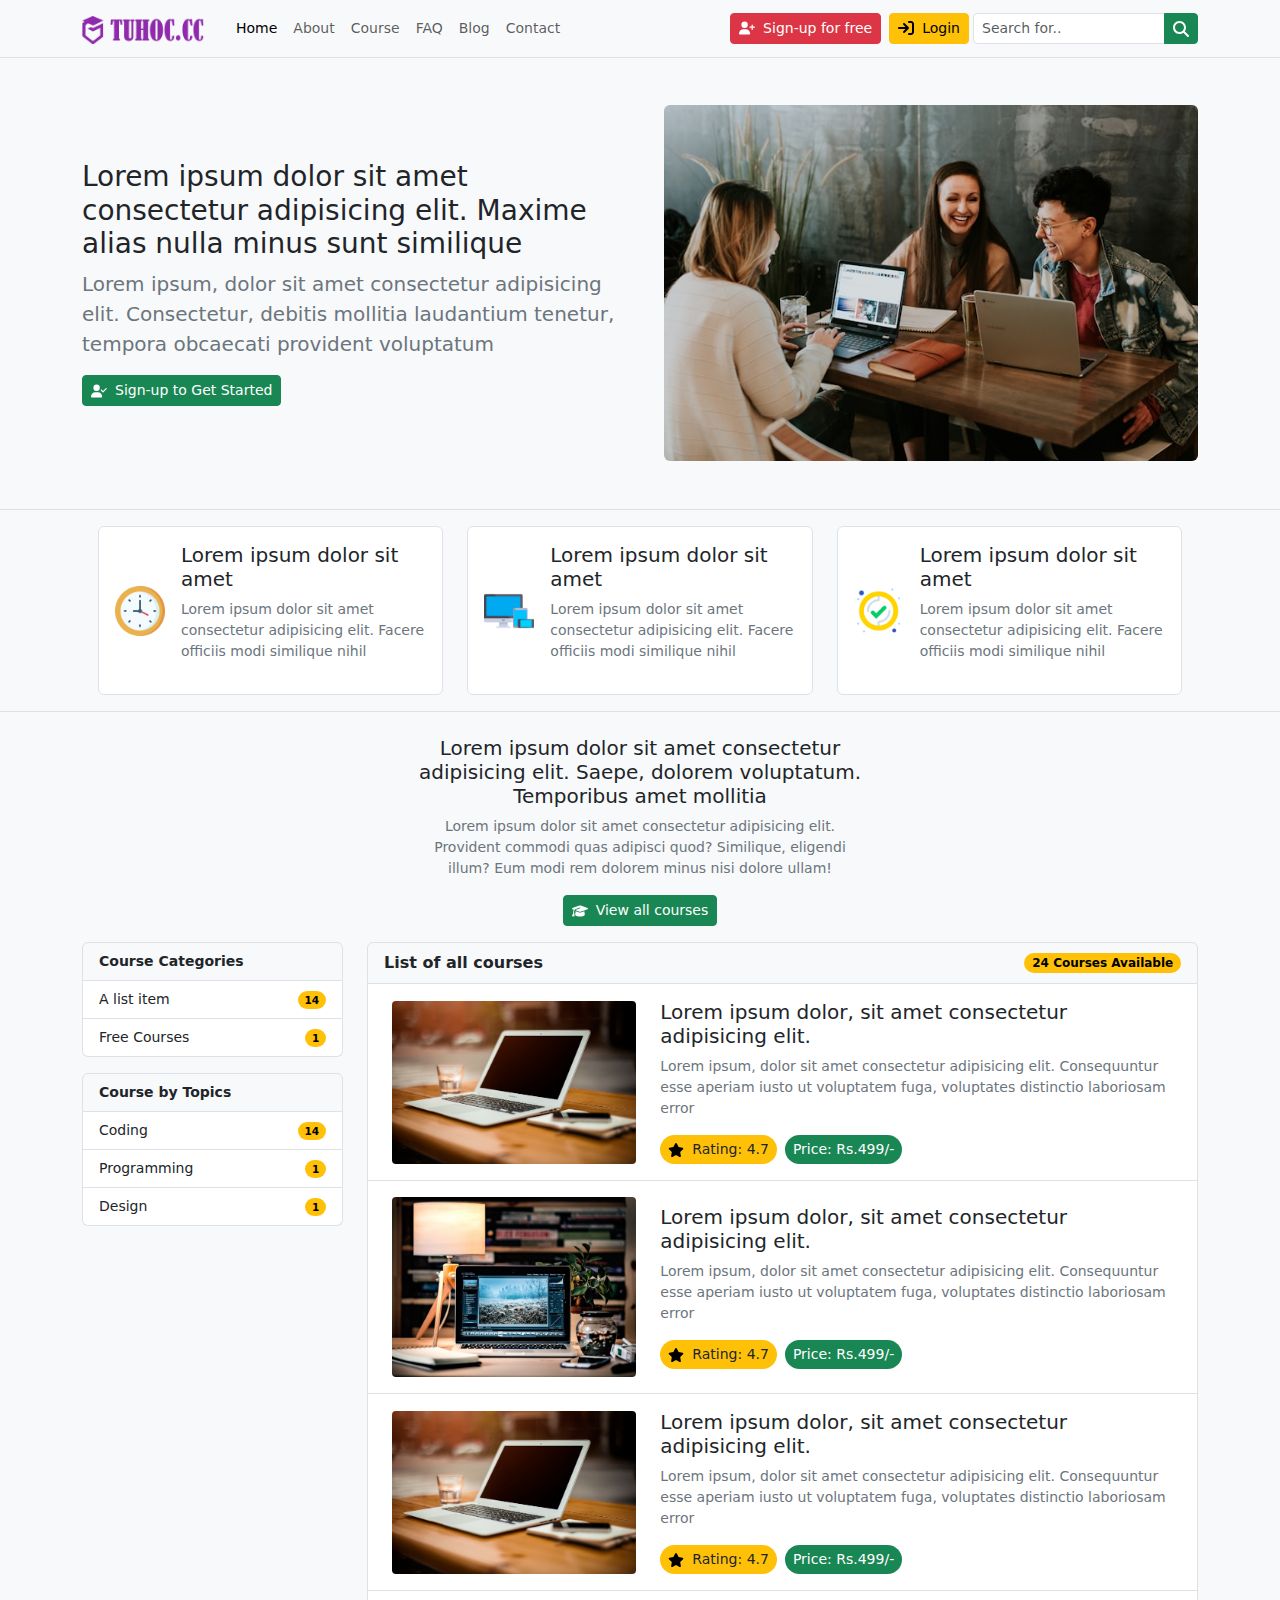
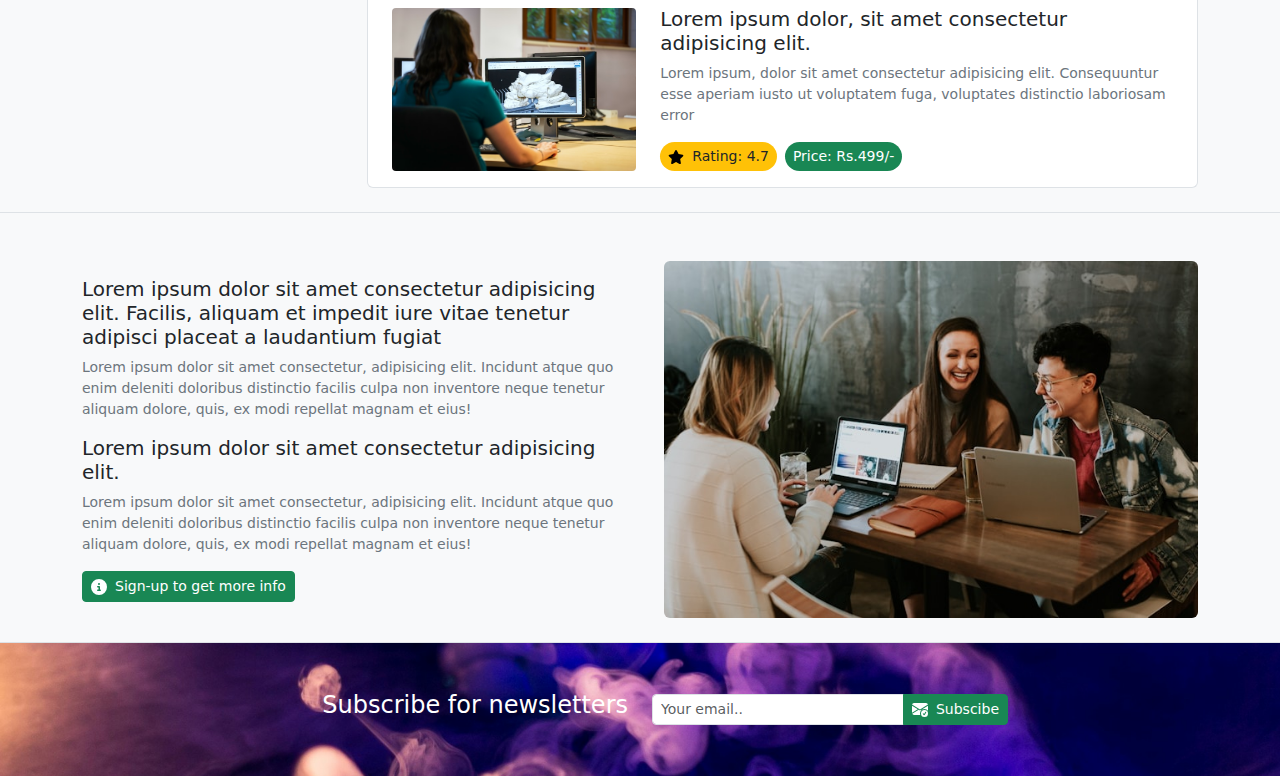
==== index.html @ 71a614f1 "Update Subscribe" ====
<!DOCTYPE html>
<html lang="en">
  <head>
    <meta charset="UTF-8" />
    <meta name="viewport" content="width=device-width, initial-scale=1.0" />
    <title>Dự án 5 boostrap tuhoc.cc</title>
    <link
      href="https://cdn.jsdelivr.net/npm/bootstrap@5.3.3/dist/css/bootstrap.min.css"
      rel="stylesheet"
      integrity="sha384-QWTKZyjpPEjISv5WaRU9OFeRpok6YctnYmDr5pNlyT2bRjXh0JMhjY6hW+ALEwIH"
      crossorigin="anonymous"
    />
    <!-- my style -->
    <link rel="stylesheet" href="./css/style.css" />
  </head>

  <body class="bg-light">
    <!-- navbar -->
    <nav class="navbar navbar-expand-lg bg-light border-bottom small fixed-top">
      <div class="container">
        <!-- navbar rand -->
        <a class="navbar-brand" href="#">
          <img
            width="130px"
            height="28px"
            src="./img/logo-tuhoc-light.png"
            alt="logo tuhoc.cc"
          />
        </a>
        <button
          class="navbar-toggler"
          type="button"
          data-bs-toggle="collapse"
          data-bs-target="#navbarSupportedContent"
          aria-controls="navbarSupportedContent"
          aria-expanded="false"
          aria-label="Toggle navigation"
        >
          <span class="navbar-toggler-icon"></span>
        </button>
        <div class="collapse navbar-collapse" id="navbarSupportedContent">
          <!-- menu item -->
          <ul class="navbar-nav me-auto mb-2 mb-lg-0">
            <li class="nav-item">
              <a class="nav-link active" aria-current="page" href="#">Home</a>
            </li>
            <li class="nav-item">
              <a class="nav-link" aria-current="page" href="#">About</a>
            </li>
            <li class="nav-item">
              <a class="nav-link" aria-current="page" href="#">Course</a>
            </li>
            <li class="nav-item">
              <a class="nav-link" aria-current="page" href="#">FAQ</a>
            </li>
            <li class="nav-item">
              <a class="nav-link" aria-current="page" href="#">Blog</a>
            </li>
            <li class="nav-item">
              <a class="nav-link" aria-current="page" href="#">Contact</a>
            </li>
          </ul>

          <!-- btn dùng thẻ a để đăng ký và đăng nhập -->
          <div class="me-1 mb-lg-0 mb-2 d-flex flex-column gap-2 flex-md-row">
            <a
              href="#!"
              class="btn btn-danger btn-sm d-inline-flex justify-content-center align-items-center"
            >
              <svg
                xmlns="http://www.w3.org/2000/svg"
                width="16px"
                height="16px"
                class="me-2"
                viewBox="0 0 640 512"
              >
                <!--!Font Awesome Free 6.6.0 by @fontawesome - https://fontawesome.com License - https://fontawesome.com/license/free Copyright 2024 Fonticons, Inc.-->
                <path
                  fill="#ffffff"
                  d="M96 128a128 128 0 1 1 256 0A128 128 0 1 1 96 128zM0 482.3C0 383.8 79.8 304 178.3 304l91.4 0C368.2 304 448 383.8 448 482.3c0 16.4-13.3 29.7-29.7 29.7L29.7 512C13.3 512 0 498.7 0 482.3zM504 312l0-64-64 0c-13.3 0-24-10.7-24-24s10.7-24 24-24l64 0 0-64c0-13.3 10.7-24 24-24s24 10.7 24 24l0 64 64 0c13.3 0 24 10.7 24 24s-10.7 24-24 24l-64 0 0 64c0 13.3-10.7 24-24 24s-24-10.7-24-24z"
                />
              </svg>
              Sign-up for free
            </a>

            <a
              href="#!"
              class="btn btn-warning btn-sm d-inline-flex justify-content-center align-items-center"
            >
              <svg
                xmlns="http://www.w3.org/2000/svg"
                width="16px"
                height="16px"
                class="me-2"
                viewBox="0 0 512 512"
              >
                <!--!Font Awesome Free 6.6.0 by @fontawesome - https://fontawesome.com License - https://fontawesome.com/license/free Copyright 2024 Fonticons, Inc.-->
                <path
                  d="M352 96l64 0c17.7 0 32 14.3 32 32l0 256c0 17.7-14.3 32-32 32l-64 0c-17.7 0-32 14.3-32 32s14.3 32 32 32l64 0c53 0 96-43 96-96l0-256c0-53-43-96-96-96l-64 0c-17.7 0-32 14.3-32 32s14.3 32 32 32zm-9.4 182.6c12.5-12.5 12.5-32.8 0-45.3l-128-128c-12.5-12.5-32.8-12.5-45.3 0s-12.5 32.8 0 45.3L242.7 224 32 224c-17.7 0-32 14.3-32 32s14.3 32 32 32l210.7 0-73.4 73.4c-12.5 12.5-12.5 32.8 0 45.3s32.8 12.5 45.3 0l128-128z"
                />
              </svg>
              Login
            </a>
          </div>
          <!-- form search -->
          <form class="d-flex" role="search">
            <div class="input-group">
              <input
                class="form-control form-control-sm me-0"
                type="search"
                placeholder="Search for.."
                aria-label="Search"
              />
              <button class="btn btn-success btn-sm" type="submit">
                <svg
                  xmlns="http://www.w3.org/2000/svg"
                  width="16px"
                  height="16px"
                  viewBox="0 0 512 512"
                >
                  <!--!Font Awesome Free 6.6.0 by @fontawesome - https://fontawesome.com License - https://fontawesome.com/license/free Copyright 2024 Fonticons, Inc.-->
                  <path
                    fill="#ffffff"
                    d="M416 208c0 45.9-14.9 88.3-40 122.7L502.6 457.4c12.5 12.5 12.5 32.8 0 45.3s-32.8 12.5-45.3 0L330.7 376c-34.4 25.2-76.8 40-122.7 40C93.1 416 0 322.9 0 208S93.1 0 208 0S416 93.1 416 208zM208 352a144 144 0 1 0 0-288 144 144 0 1 0 0 288z"
                  />
                </svg>
              </button>
            </div>
          </form>
        </div>
      </div>
    </nav>
    <!-- Header -->
    <header class="main-header pb-5 border-bottom">
      <div class="container">
        <div class="row d-flex align-items-center gx-md-5">
          <!-- Khối bên trái -->
          <div class="col-md-6">
            <h1 class="fs-3 fw-normal">
              Lorem ipsum dolor sit amet consectetur adipisicing elit. Maxime
              alias nulla minus sunt similique
            </h1>
            <p class="fs-5 fw-light text-secondary">
              Lorem ipsum, dolor sit amet consectetur adipisicing elit.
              Consectetur, debitis mollitia laudantium tenetur, tempora
              obcaecati provident voluptatum
            </p>
            <a
              href="#!"
              class="btn btn-success btn-sm d-inline-flex justify-content-center align-items-center"
            >
              <svg
                xmlns="http://www.w3.org/2000/svg"
                viewBox="0 0 640 512"
                width="16px"
                height="16px"
                class="me-2"
              >
                <!--!Font Awesome Free 6.7.1 by @fontawesome - https://fontawesome.com License - https://fontawesome.com/license/free Copyright 2024 Fonticons, Inc.-->
                <path
                  fill="#ffffff"
                  d="M96 128a128 128 0 1 1 256 0A128 128 0 1 1 96 128zM0 482.3C0 383.8 79.8 304 178.3 304l91.4 0C368.2 304 448 383.8 448 482.3c0 16.4-13.3 29.7-29.7 29.7L29.7 512C13.3 512 0 498.7 0 482.3zM625 177L497 305c-9.4 9.4-24.6 9.4-33.9 0l-64-64c-9.4-9.4-9.4-24.6 0-33.9s24.6-9.4 33.9 0l47 47L591 143c9.4-9.4 24.6-9.4 33.9 0s9.4 24.6 0 33.9z"
                />
              </svg>
              Sign-up to Get Started
            </a>
          </div>
          <!-- Khối bên phải -->
          <div class="col-md-6 mt-3 mt-md-0">
            <div>
              <img
                class="rounded-2 w-100"
                src="./img/main-header.jpg"
                alt="Main header"
              />
            </div>
          </div>
        </div>
      </div>
    </header>
    <!-- Features -->
    <section class="border-bottom">
      <div class="container">
        <div class="row p-3">
          <!-- item 1 -->
          <div class="col-md-4">
            <div
              class="d-flex align-items-center bg-white border rounded-2 p-3 gap-3"
            >
              <img
                width="50px"
                height="50px"
                src="./img/clock.png"
                alt="Clock"
              />
              <div>
                <h3 class="fs-5">Lorem ipsum dolor sit amet</h3>
                <p class="text-secondary small">
                  Lorem ipsum dolor sit amet consectetur adipisicing elit.
                  Facere officiis modi similique nihil
                </p>
              </div>
            </div>
          </div>
          <!-- item 2 -->
          <div class="col-md-4">
            <div
              class="d-flex align-items-center bg-white border rounded-2 p-3 gap-3 mt-2 mb-2 mt-md-0 mb-md-0"
            >
              <img
                width="50px"
                height="50px"
                src="./img/responsive.png"
                alt="Clock"
              />
              <div>
                <h3 class="fs-5">Lorem ipsum dolor sit amet</h3>
                <p class="text-secondary small">
                  Lorem ipsum dolor sit amet consectetur adipisicing elit.
                  Facere officiis modi similique nihil
                </p>
              </div>
            </div>
          </div>
          <!-- item 3 -->
          <div class="col-md-4">
            <div
              class="d-flex align-items-center bg-white border rounded-2 p-3 gap-3"
            >
              <img
                width="50px"
                height="50px"
                src="./img/tick.png"
                alt="Clock"
              />
              <div>
                <h3 class="fs-5">Lorem ipsum dolor sit amet</h3>
                <p class="text-secondary small">
                  Lorem ipsum dolor sit amet consectetur adipisicing elit.
                  Facere officiis modi similique nihil
                </p>
              </div>
            </div>
          </div>
        </div>
      </div>
    </section>
    <!-- Courses -->
    <section class="border-bottom py-4">
      <div class="container">
        <!-- Row top -->
        <div class="row justify-content-center">
          <div class="col-md-5">
            <div class="text-md-center">
              <h4 class="fs-5">
                Lorem ipsum dolor sit amet consectetur adipisicing elit. Saepe,
                dolorem voluptatum. Temporibus amet mollitia
              </h4>
              <p class="small text-secondary">
                Lorem ipsum dolor sit amet consectetur adipisicing elit.
                Provident commodi quas adipisci quod? Similique, eligendi illum?
                Eum modi rem dolorem minus nisi dolore ullam!
              </p>
              <a
                href="#!"
                class="btn btn-sm btn-success d-inline-flex align-items-center justify-content-center"
              >
                <svg
                  xmlns="http://www.w3.org/2000/svg"
                  width="16px"
                  height="16px"
                  class="me-2"
                  viewBox="0 0 640 512"
                >
                  <!--!Font Awesome Free 6.7.1 by @fontawesome - https://fontawesome.com License - https://fontawesome.com/license/free Copyright 2024 Fonticons, Inc.-->
                  <path
                    fill="#ffffff"
                    d="M320 32c-8.1 0-16.1 1.4-23.7 4.1L15.8 137.4C6.3 140.9 0 149.9 0 160s6.3 19.1 15.8 22.6l57.9 20.9C57.3 229.3 48 259.8 48 291.9l0 28.1c0 28.4-10.8 57.7-22.3 80.8c-6.5 13-13.9 25.8-22.5 37.6C0 442.7-.9 448.3 .9 453.4s6 8.9 11.2 10.2l64 16c4.2 1.1 8.7 .3 12.4-2s6.3-6.1 7.1-10.4c8.6-42.8 4.3-81.2-2.1-108.7C90.3 344.3 86 329.8 80 316.5l0-24.6c0-30.2 10.2-58.7 27.9-81.5c12.9-15.5 29.6-28 49.2-35.7l157-61.7c8.2-3.2 17.5 .8 20.7 9s-.8 17.5-9 20.7l-157 61.7c-12.4 4.9-23.3 12.4-32.2 21.6l159.6 57.6c7.6 2.7 15.6 4.1 23.7 4.1s16.1-1.4 23.7-4.1L624.2 182.6c9.5-3.4 15.8-12.5 15.8-22.6s-6.3-19.1-15.8-22.6L343.7 36.1C336.1 33.4 328.1 32 320 32zM128 408c0 35.3 86 72 192 72s192-36.7 192-72L496.7 262.6 354.5 314c-11.1 4-22.8 6-34.5 6s-23.5-2-34.5-6L143.3 262.6 128 408z"
                  />
                </svg>
                View all courses
              </a>
            </div>
          </div>
        </div>
        <!-- Row bottom -->
        <div class="row mt-3">
          <!-- column right -->
          <div class="col-md-3">
            <div class="list-group small">
              <div class="list-group-item bg-light fw-bold text-dark">
                Course Categories
              </div>
              <a
                href="#!"
                class="list-group-item list-group-item-action d-flex justify-content-between align-items-center"
              >
                A list item
                <span class="badge text-bg-warning rounded-pill">14</span>
              </a>
              <a
                href="#!"
                class="list-group-item list-group-item-action d-flex justify-content-between align-items-center"
              >
                Free Courses
                <span class="badge text-bg-warning rounded-pill">1</span>
              </a>
            </div>
            <div class="list-group small mt-3">
              <div class="list-group-item bg-light fw-bold text-dark">
                Course by Topics
              </div>
              <div
                class="list-group-item list-group-item-action d-flex justify-content-between align-items-center"
              >
                Coding
                <span class="badge text-bg-warning rounded-pill">14</span>
              </div>
              <a
                href="#!"
                class="list-group-item list-group-item-action d-flex justify-content-between align-items-center"
              >
                Programming
                <span class="badge text-bg-warning rounded-pill">1</span>
              </a>
              <a
                href="#!"
                class="list-group-item list-group-item-action d-flex justify-content-between align-items-center"
              >
                Design
                <span class="badge text-bg-warning rounded-pill">1</span>
              </a>
            </div>
          </div>
          <!-- column left -->
          <div class="col-md mt-3 mt-md-0">
            <div class="list-group">
              <div
                class="list-group-item bg-light d-flex justify-content-between align-items-center fw-bold"
              >
                List of all courses
                <span class="badge text-bg-warning rounded-pill"
                  >24 Courses Available
                </span>
              </div>
              <!-- item 1` -->
              <a
                href="./single-course.html"
                class="list-group-item list-group-item-action"
              >
                <div
                  class="row p-2 d-flex align-items-center justify-content-center"
                >
                  <div class="col-md-4">
                    <img
                      class="rounded-1 img-fluid"
                      src="./img/pic1.jpg"
                      alt="logo1"
                    />
                  </div>
                  <div class="col-md">
                    <h4 class="fs-5">
                      Lorem ipsum dolor, sit amet consectetur adipisicing elit.
                    </h4>
                    <p class="small text-secondary">
                      Lorem ipsum, dolor sit amet consectetur adipisicing elit.
                      Consequuntur esse aperiam iusto ut voluptatem fuga,
                      voluptates distinctio laboriosam error
                    </p>
                    <div class="d-flex align-items-center">
                      <span
                        class="rounded-pill bg-warning d-inline-flex align-items-center justify-content-center px-2 py-1 small me-2"
                      >
                        <svg
                          xmlns="http://www.w3.org/2000/svg"
                          viewBox="0 0 576 512"
                          width="16px"
                          height="16px"
                          class="me-2"
                        >
                          <!--!Font Awesome Free 6.7.1 by @fontawesome - https://fontawesome.com License - https://fontawesome.com/license/free Copyright 2024 Fonticons, Inc.-->
                          <path
                            d="M316.9 18C311.6 7 300.4 0 288.1 0s-23.4 7-28.8 18L195 150.3 51.4 171.5c-12 1.8-22 10.2-25.7 21.7s-.7 24.2 7.9 32.7L137.8 329 113.2 474.7c-2 12 3 24.2 12.9 31.3s23 8 33.8 2.3l128.3-68.5 128.3 68.5c10.8 5.7 23.9 4.9 33.8-2.3s14.9-19.3 12.9-31.3L438.5 329 542.7 225.9c8.6-8.5 11.7-21.2 7.9-32.7s-13.7-19.9-25.7-21.7L381.2 150.3 316.9 18z"
                          />
                        </svg>
                        Rating: 4.7
                      </span>
                      <span
                        class="rounded-pill bg-success px-2 py-1 text-white small"
                      >
                        Price: Rs.499/-
                      </span>
                    </div>
                  </div>
                </div>
              </a>
              <!-- item 2 -->
              <a
                href="./single-course.html"
                class="list-group-item list-group-item-action"
              >
                <div
                  class="row p-2 d-flex align-items-center justify-content-center"
                >
                  <div class="col-md-4">
                    <img
                      class="rounded-1 img-fluid"
                      src="./img/pic2.jpg"
                      alt="logo1"
                    />
                  </div>
                  <div class="col-md">
                    <h4 class="fs-5">
                      Lorem ipsum dolor, sit amet consectetur adipisicing elit.
                    </h4>
                    <p class="small text-secondary">
                      Lorem ipsum, dolor sit amet consectetur adipisicing elit.
                      Consequuntur esse aperiam iusto ut voluptatem fuga,
                      voluptates distinctio laboriosam error
                    </p>
                    <div class="d-flex align-items-center">
                      <span
                        class="rounded-pill bg-warning d-inline-flex align-items-center justify-content-center px-2 py-1 small me-2"
                      >
                        <svg
                          xmlns="http://www.w3.org/2000/svg"
                          viewBox="0 0 576 512"
                          width="16px"
                          height="16px"
                          class="me-2"
                        >
                          <!--!Font Awesome Free 6.7.1 by @fontawesome - https://fontawesome.com License - https://fontawesome.com/license/free Copyright 2024 Fonticons, Inc.-->
                          <path
                            d="M316.9 18C311.6 7 300.4 0 288.1 0s-23.4 7-28.8 18L195 150.3 51.4 171.5c-12 1.8-22 10.2-25.7 21.7s-.7 24.2 7.9 32.7L137.8 329 113.2 474.7c-2 12 3 24.2 12.9 31.3s23 8 33.8 2.3l128.3-68.5 128.3 68.5c10.8 5.7 23.9 4.9 33.8-2.3s14.9-19.3 12.9-31.3L438.5 329 542.7 225.9c8.6-8.5 11.7-21.2 7.9-32.7s-13.7-19.9-25.7-21.7L381.2 150.3 316.9 18z"
                          />
                        </svg>
                        Rating: 4.7
                      </span>
                      <span
                        class="rounded-pill bg-success px-2 py-1 text-white small"
                      >
                        Price: Rs.499/-
                      </span>
                    </div>
                  </div>
                </div>
              </a>
              <!-- item 3 -->
              <a
                href="./single-course.html"
                class="list-group-item list-group-item-action"
              >
                <div
                  class="row p-2 d-flex align-items-center justify-content-center"
                >
                  <div class="col-md-4">
                    <img
                      class="rounded-1 img-fluid"
                      src="./img/pic1.jpg"
                      alt="logo1"
                    />
                  </div>
                  <div class="col-md">
                    <h4 class="fs-5">
                      Lorem ipsum dolor, sit amet consectetur adipisicing elit.
                    </h4>
                    <p class="small text-secondary">
                      Lorem ipsum, dolor sit amet consectetur adipisicing elit.
                      Consequuntur esse aperiam iusto ut voluptatem fuga,
                      voluptates distinctio laboriosam error
                    </p>
                    <div class="d-flex align-items-center">
                      <span
                        class="rounded-pill bg-warning d-inline-flex align-items-center justify-content-center px-2 py-1 small me-2"
                      >
                        <svg
                          xmlns="http://www.w3.org/2000/svg"
                          viewBox="0 0 576 512"
                          width="16px"
                          height="16px"
                          class="me-2"
                        >
                          <!--!Font Awesome Free 6.7.1 by @fontawesome - https://fontawesome.com License - https://fontawesome.com/license/free Copyright 2024 Fonticons, Inc.-->
                          <path
                            d="M316.9 18C311.6 7 300.4 0 288.1 0s-23.4 7-28.8 18L195 150.3 51.4 171.5c-12 1.8-22 10.2-25.7 21.7s-.7 24.2 7.9 32.7L137.8 329 113.2 474.7c-2 12 3 24.2 12.9 31.3s23 8 33.8 2.3l128.3-68.5 128.3 68.5c10.8 5.7 23.9 4.9 33.8-2.3s14.9-19.3 12.9-31.3L438.5 329 542.7 225.9c8.6-8.5 11.7-21.2 7.9-32.7s-13.7-19.9-25.7-21.7L381.2 150.3 316.9 18z"
                          />
                        </svg>
                        Rating: 4.7
                      </span>
                      <span
                        class="rounded-pill bg-success px-2 py-1 text-white small"
                      >
                        Price: Rs.499/-
                      </span>
                    </div>
                  </div>
                </div>
              </a>
              <!-- item4 -->
              <a
                href="./single-course.html"
                class="list-group-item list-group-item-action"
              >
                <div
                  class="row p-2 d-flex align-items-center justify-content-center"
                >
                  <div class="col-md-4">
                    <img
                      class="rounded-1 img-fluid"
                      src="./img/pic3.jpg"
                      alt="logo1"
                    />
                  </div>
                  <div class="col-md">
                    <h4 class="fs-5">
                      Lorem ipsum dolor, sit amet consectetur adipisicing elit.
                    </h4>
                    <p class="small text-secondary">
                      Lorem ipsum, dolor sit amet consectetur adipisicing elit.
                      Consequuntur esse aperiam iusto ut voluptatem fuga,
                      voluptates distinctio laboriosam error
                    </p>
                    <div class="d-flex align-items-center">
                      <span
                        class="rounded-pill bg-warning d-inline-flex align-items-center justify-content-center px-2 py-1 small me-2"
                      >
                        <svg
                          xmlns="http://www.w3.org/2000/svg"
                          viewBox="0 0 576 512"
                          width="16px"
                          height="16px"
                          class="me-2"
                        >
                          <!--!Font Awesome Free 6.7.1 by @fontawesome - https://fontawesome.com License - https://fontawesome.com/license/free Copyright 2024 Fonticons, Inc.-->
                          <path
                            d="M316.9 18C311.6 7 300.4 0 288.1 0s-23.4 7-28.8 18L195 150.3 51.4 171.5c-12 1.8-22 10.2-25.7 21.7s-.7 24.2 7.9 32.7L137.8 329 113.2 474.7c-2 12 3 24.2 12.9 31.3s23 8 33.8 2.3l128.3-68.5 128.3 68.5c10.8 5.7 23.9 4.9 33.8-2.3s14.9-19.3 12.9-31.3L438.5 329 542.7 225.9c8.6-8.5 11.7-21.2 7.9-32.7s-13.7-19.9-25.7-21.7L381.2 150.3 316.9 18z"
                          />
                        </svg>
                        Rating: 4.7
                      </span>
                      <span
                        class="rounded-pill bg-success px-2 py-1 text-white small"
                      >
                        Price: Rs.499/-
                      </span>
                    </div>
                  </div>
                </div>
              </a>
            </div>
          </div>
        </div>
      </div>
    </section>
    <!-- Other Content -->
    <section class="py-4 border-bottom">
      <div class="container mt-4">
        <div class="row d-flex align-items-center gx-md-5">
          <!-- Khối bên trái -->
          <div class="col-md-6">
            <h3 class="fs-5">
              Lorem ipsum dolor sit amet consectetur adipisicing elit. Facilis,
              aliquam et impedit iure vitae tenetur adipisci placeat a
              laudantium fugiat
            </h3>
            <p class="small text-secondary">
              Lorem ipsum dolor sit amet consectetur, adipisicing elit. Incidunt
              atque quo enim deleniti doloribus distinctio facilis culpa non
              inventore neque tenetur aliquam dolore, quis, ex modi repellat
              magnam et eius!
            </p>
            <h3 class="fs-5">
              Lorem ipsum dolor sit amet consectetur adipisicing elit.
            </h3>
            <p class="small text-secondary">
              Lorem ipsum dolor sit amet consectetur, adipisicing elit. Incidunt
              atque quo enim deleniti doloribus distinctio facilis culpa non
              inventore neque tenetur aliquam dolore, quis, ex modi repellat
              magnam et eius!
            </p>
            <a
              href="#!"
              class="btn btn-success btn-sm d-inline-flex justify-content-center align-items-center"
            >
              <svg
                xmlns="http://www.w3.org/2000/svg"
                viewBox="0 0 512 512"
                width="16px"
                height="16px"
                class="me-2"
              >
                <!--!Font Awesome Free 6.7.1 by @fontawesome - https://fontawesome.com License - https://fontawesome.com/license/free Copyright 2024 Fonticons, Inc.-->
                <path
                  fill="#ffffff"
                  d="M256 512A256 256 0 1 0 256 0a256 256 0 1 0 0 512zM216 336l24 0 0-64-24 0c-13.3 0-24-10.7-24-24s10.7-24 24-24l48 0c13.3 0 24 10.7 24 24l0 88 8 0c13.3 0 24 10.7 24 24s-10.7 24-24 24l-80 0c-13.3 0-24-10.7-24-24s10.7-24 24-24zm40-208a32 32 0 1 1 0 64 32 32 0 1 1 0-64z"
                />
              </svg>
              Sign-up to get more info
            </a>
          </div>
          <!-- Khối bên phải -->
          <div class="col-md-6 mt-3 mt-md-0">
            <div>
              <img
                class="rounded-2 w-100"
                src="./img/main-header.jpg"
                alt="Main header"
              />
            </div>
          </div>
        </div>
      </div>
    </section>
    <!-- Subcribe -->
    <section class="subscribe py-5">
      <div class="container">
        <div class="row justify-content-center align-items-center">
          <div class="col-md-4 mb-2 mb-md-0">
            <div>
              <h5 class="text-white text-md-end fw-light fs-4 text-center">
                Subscribe for newsletters
              </h5>
            </div>
          </div>
          <div class="col-md-4">
            <form class="d-flex" role="email">
              <div class="input-group">
                <input
                  class="form-control form-control-sm me-0"
                  type="email"
                  placeholder="Your email.."
                  aria-label="email"
                />
                <button
                  class="btn btn-success btn-sm d-flex align-items-center"
                  type="submit"
                >
                  <svg
                    xmlns="http://www.w3.org/2000/svg"
                    width="16"
                    height="16"
                    fill="currentColor"
                    class="me-2 bi bi-envelope-check-fill"
                    viewBox="0 0 16 16"
                  >
                    <path
                      d="M.05 3.555A2 2 0 0 1 2 2h12a2 2 0 0 1 1.95 1.555L8 8.414.05 3.555ZM0 4.697v7.104l5.803-3.558L0 4.697ZM6.761 8.83l-6.57 4.026A2 2 0 0 0 2 14h6.256A4.493 4.493 0 0 1 8 12.5a4.49 4.49 0 0 1 1.606-3.446l-.367-.225L8 9.586l-1.239-.757ZM16 4.697v4.974A4.491 4.491 0 0 0 12.5 8a4.49 4.49 0 0 0-1.965.45l-.338-.207L16 4.697Z"
                    ></path>
                    <path
                      d="M16 12.5a3.5 3.5 0 1 1-7 0 3.5 3.5 0 0 1 7 0Zm-1.993-1.679a.5.5 0 0 0-.686.172l-1.17 1.95-.547-.547a.5.5 0 0 0-.708.708l.774.773a.75.75 0 0 0 1.174-.144l1.335-2.226a.5.5 0 0 0-.172-.686Z"
                    ></path>
                  </svg>
                  Subscibe
                </button>
              </div>
            </form>
          </div>
        </div>
      </div>
    </section>
    <!-- nhúng js bt -->
    <script
      src="https://cdn.jsdelivr.net/npm/bootstrap@5.3.3/dist/js/bootstrap.bundle.min.js"
      integrity="sha384-YvpcrYf0tY3lHB60NNkmXc5s9fDVZLESaAA55NDzOxhy9GkcIdslK1eN7N6jIeHz"
      crossorigin="anonymous"
    ></script>
  </body>
</html>
---- css/style.css ----
.main-header {
  padding-top: 105px;
}
.subscribe {
  background-image: url(/img/subscribe.jpg);
  background-size: cover;
  background-position: center;
}
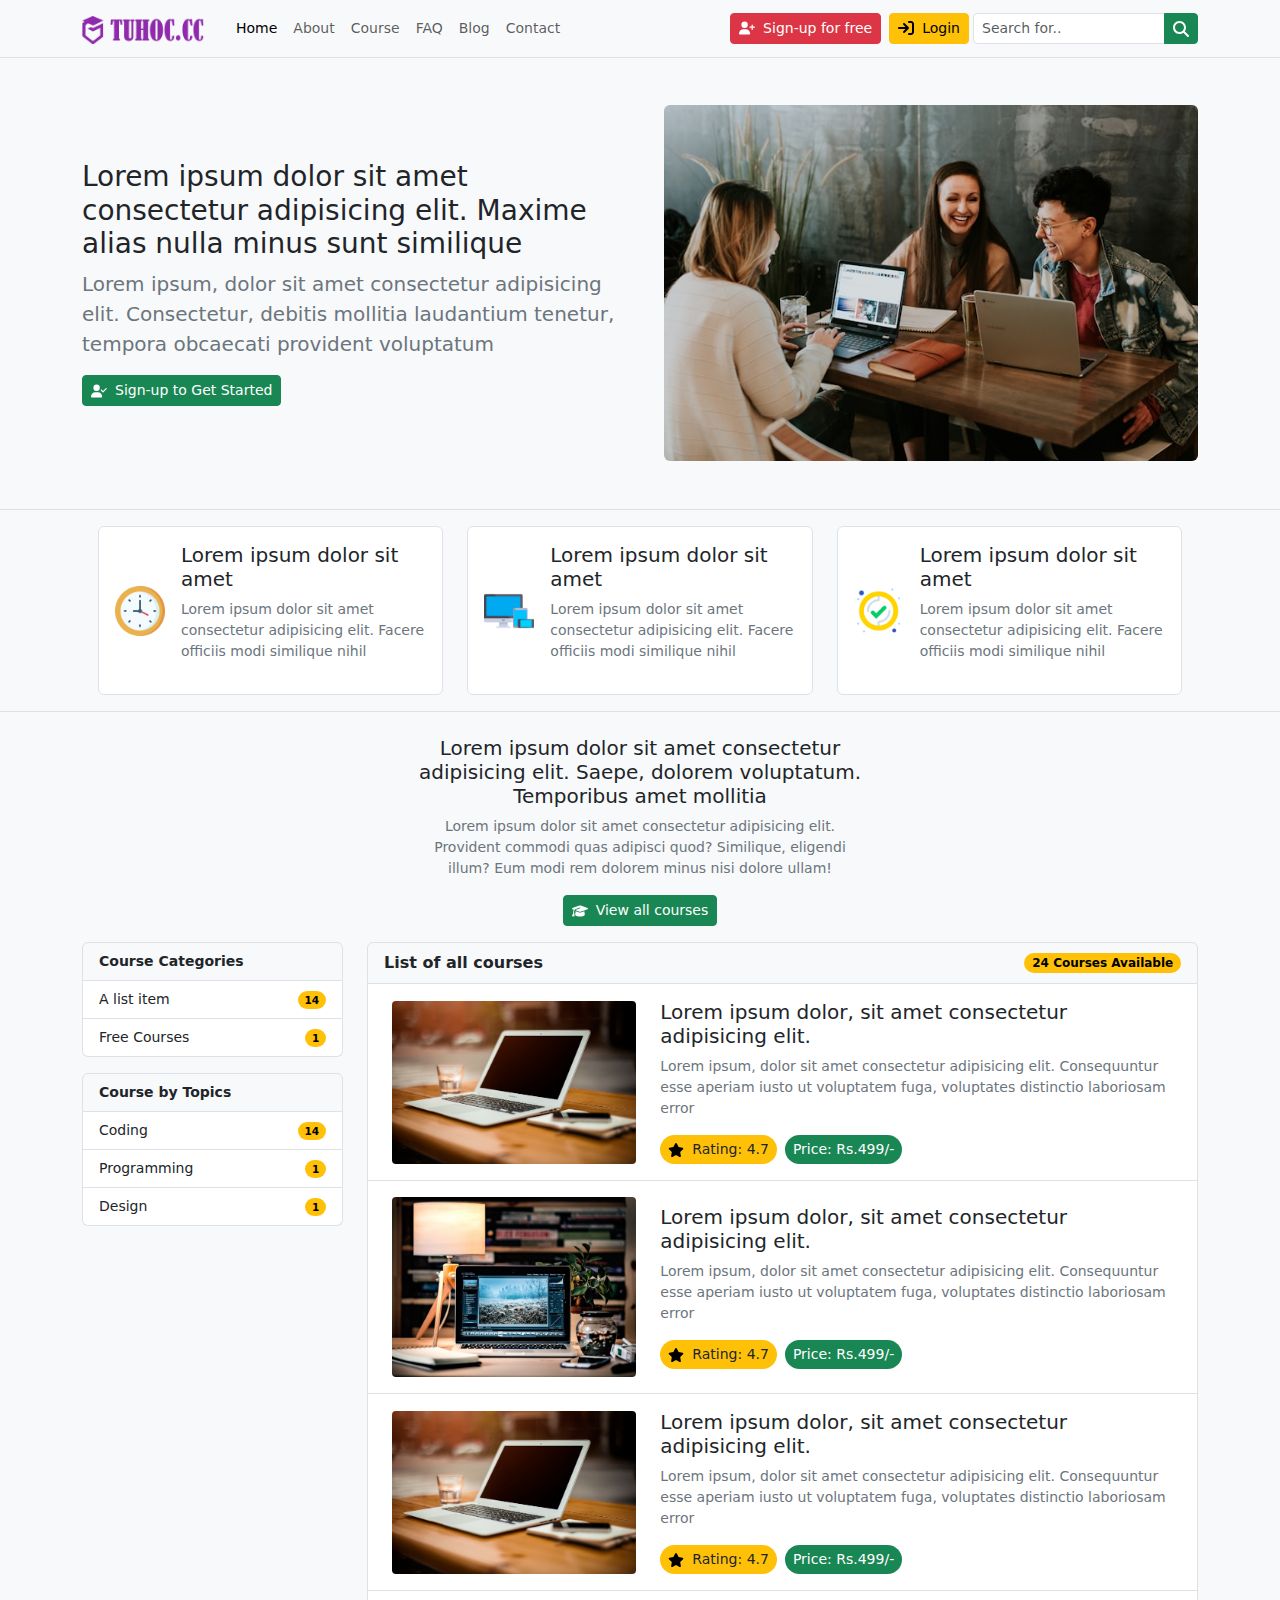
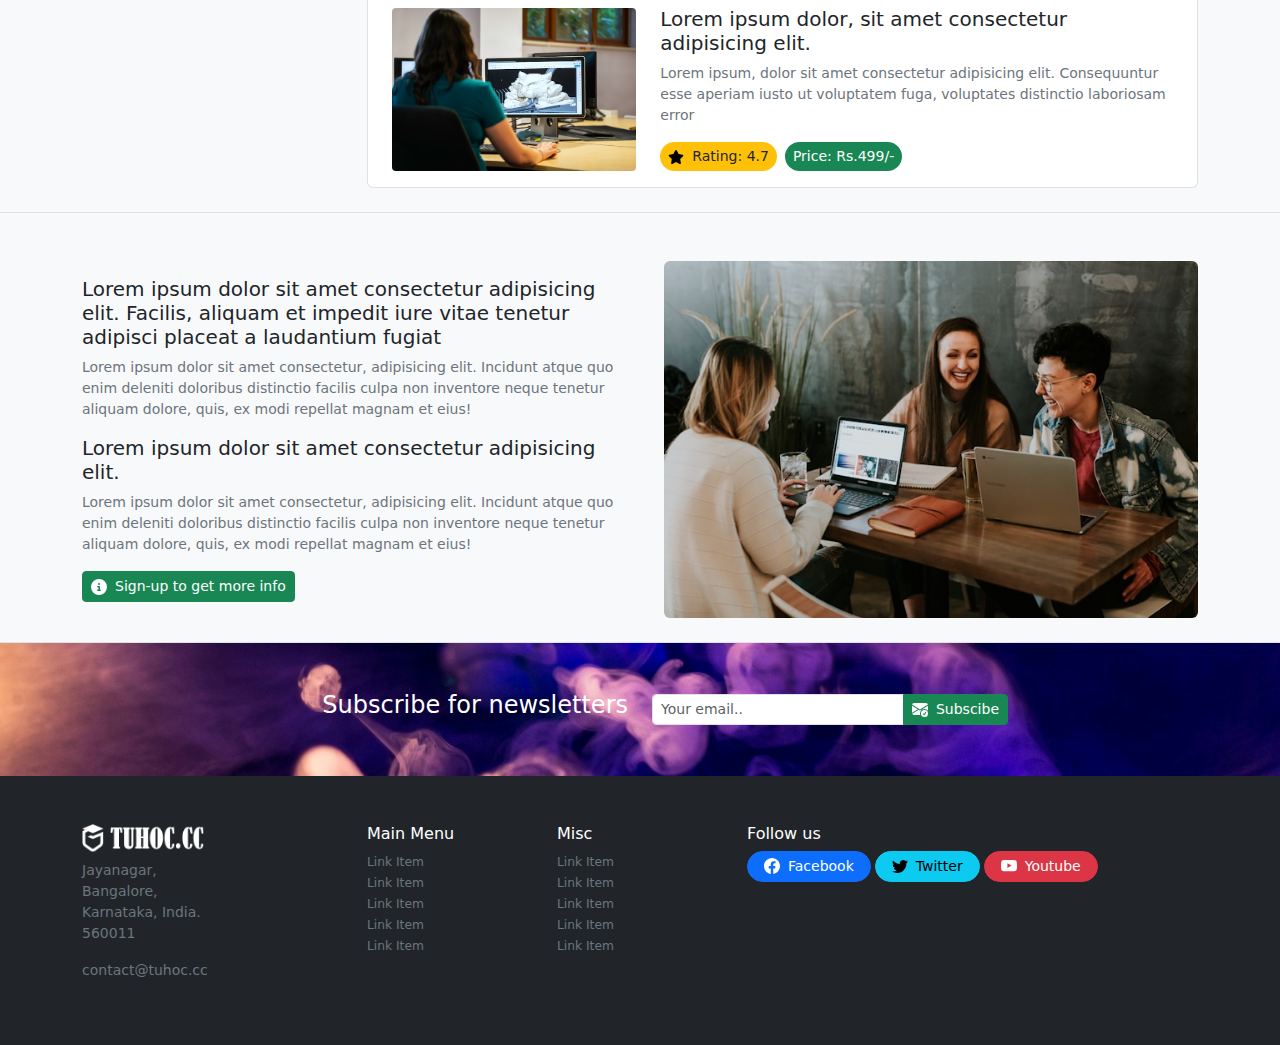
==== commit c01a13ca: "Update Footer" ====
--- a/index.html
+++ b/index.html
@@ -658,6 +658,145 @@
         </div>
       </div>
     </section>
+    <!-- footer -->
+    <footer class="bg-dark py-5">
+      <div class="container">
+        <div class="row">
+          <div class="col-md-3">
+            <img
+              src="./img/logo-tuhoc-dark.png"
+              alt="logo dark"
+              width="130px"
+              class="mb-2"
+            />
+            <address class="small text-secondary w-50">
+              Jayanagar, Bangalore, Karnataka, India. <br />
+              560011
+            </address>
+            <p class="small text-secondary">contact@tuhoc.cc</p>
+          </div>
+          <div class="col-md-2">
+            <h6 class="text-white">Main Menu</h6>
+            <ul class="list-unstyled small">
+              <li>
+                <a href="#!" class="text-decoration-none text-secondary small"
+                  >Link Item</a
+                >
+              </li>
+              <li>
+                <a href="#!" class="text-decoration-none text-secondary small"
+                  >Link Item</a
+                >
+              </li>
+              <li>
+                <a href="#!" class="text-decoration-none text-secondary small"
+                  >Link Item</a
+                >
+              </li>
+              <li>
+                <a href="#!" class="text-decoration-none text-secondary small"
+                  >Link Item</a
+                >
+              </li>
+              <li>
+                <a href="#!" class="text-decoration-none text-secondary small"
+                  >Link Item</a
+                >
+              </li>
+            </ul>
+          </div>
+          <div class="col-md-2">
+            <h6 class="text-white">Misc</h6>
+            <ul class="list-unstyled small">
+              <li>
+                <a href="#!" class="text-decoration-none text-secondary small"
+                  >Link Item</a
+                >
+              </li>
+              <li>
+                <a href="#!" class="text-decoration-none text-secondary small"
+                  >Link Item</a
+                >
+              </li>
+              <li>
+                <a href="#!" class="text-decoration-none text-secondary small"
+                  >Link Item</a
+                >
+              </li>
+              <li>
+                <a href="#!" class="text-decoration-none text-secondary small"
+                  >Link Item</a
+                >
+              </li>
+              <li>
+                <a href="#!" class="text-decoration-none text-secondary small"
+                  >Link Item</a
+                >
+              </li>
+            </ul>
+          </div>
+          <div class="col-md-5">
+            <h6 class="text-white">Follow us</h6>
+            <div class="d-flex gap-1">
+              <a
+                href="#!"
+                class="btn btn-primary rounded-pill btn-sm d-flex align-items-center px-1 px-3"
+              >
+                <svg
+                  xmlns="http://www.w3.org/2000/svg"
+                  width="16"
+                  height="16"
+                  fill="currentColor"
+                  class="bi bi-facebook me-md-2"
+                  viewBox="0 0 16 16"
+                >
+                  <path
+                    d="M16 8.049c0-4.446-3.582-8.05-8-8.05C3.58 0-.002 3.603-.002 8.05c0 4.017 2.926 7.347 6.75 7.951v-5.625h-2.03V8.05H6.75V6.275c0-2.017 1.195-3.131 3.022-3.131.876 0 1.791.157 1.791.157v1.98h-1.009c-.993 0-1.303.621-1.303 1.258v1.51h2.218l-.354 2.326H9.25V16c3.824-.604 6.75-3.934 6.75-7.951z"
+                  ></path>
+                </svg>
+                <span class="d-md-block d-none">Facebook</span>
+              </a>
+              <a
+                href="#!"
+                class="btn btn-info rounded-pill btn-sm d-flex align-items-center px-1 px-3"
+              >
+                <svg
+                  xmlns="http://www.w3.org/2000/svg"
+                  width="16"
+                  height="16"
+                  fill="currentColor"
+                  class="bi bi-twitter me-md-2"
+                  viewBox="0 0 16 16"
+                >
+                  <path
+                    d="M5.026 15c6.038 0 9.341-5.003 9.341-9.334 0-.14 0-.282-.006-.422A6.685 6.685 0 0 0 16 3.542a6.658 6.658 0 0 1-1.889.518 3.301 3.301 0 0 0 1.447-1.817 6.533 6.533 0 0 1-2.087.793A3.286 3.286 0 0 0 7.875 6.03a9.325 9.325 0 0 1-6.767-3.429 3.289 3.289 0 0 0 1.018 4.382A3.323 3.323 0 0 1 .64 6.575v.045a3.288 3.288 0 0 0 2.632 3.218 3.203 3.203 0 0 1-.865.115 3.23 3.23 0 0 1-.614-.057 3.283 3.283 0 0 0 3.067 2.277A6.588 6.588 0 0 1 .78 13.58a6.32 6.32 0 0 1-.78-.045A9.344 9.344 0 0 0 5.026 15z"
+                  ></path>
+                </svg>
+                <span class="d-md-block d-none">Twitter</span>
+              </a>
+              <a
+                href="#!"
+                class="btn btn-danger rounded-pill btn-sm d-flex align-items-center px-1 px-3"
+              >
+                <svg
+                  xmlns="http://www.w3.org/2000/svg"
+                  width="16"
+                  height="16"
+                  fill="currentColor"
+                  class="bi bi-youtube me-md-2"
+                  viewBox="0 0 16 16"
+                >
+                  <path
+                    d="M8.051 1.999h.089c.822.003 4.987.033 6.11.335a2.01 2.01 0 0 1 1.415 1.42c.101.38.172.883.22 1.402l.01.104.022.26.008.104c.065.914.073 1.77.074 1.957v.075c-.001.194-.01 1.108-.082 2.06l-.008.105-.009.104c-.05.572-.124 1.14-.235 1.558a2.007 2.007 0 0 1-1.415 1.42c-1.16.312-5.569.334-6.18.335h-.142c-.309 0-1.587-.006-2.927-.052l-.17-.006-.087-.004-.171-.007-.171-.007c-1.11-.049-2.167-.128-2.654-.26a2.007 2.007 0 0 1-1.415-1.419c-.111-.417-.185-.986-.235-1.558L.09 9.82l-.008-.104A31.4 31.4 0 0 1 0 7.68v-.123c.002-.215.01-.958.064-1.778l.007-.103.003-.052.008-.104.022-.26.01-.104c.048-.519.119-1.023.22-1.402a2.007 2.007 0 0 1 1.415-1.42c.487-.13 1.544-.21 2.654-.26l.17-.007.172-.006.086-.003.171-.007A99.788 99.788 0 0 1 7.858 2h.193zM6.4 5.209v4.818l4.157-2.408L6.4 5.209z"
+                  ></path>
+                </svg>
+                <span class="d-md-block d-none">Youtube</span>
+              </a>
+            </div>
+          </div>
+        </div>
+      </div>
+    </footer>
     <!-- nhúng js bt -->
     <script
       src="https://cdn.jsdelivr.net/npm/bootstrap@5.3.3/dist/js/bootstrap.bundle.min.js"
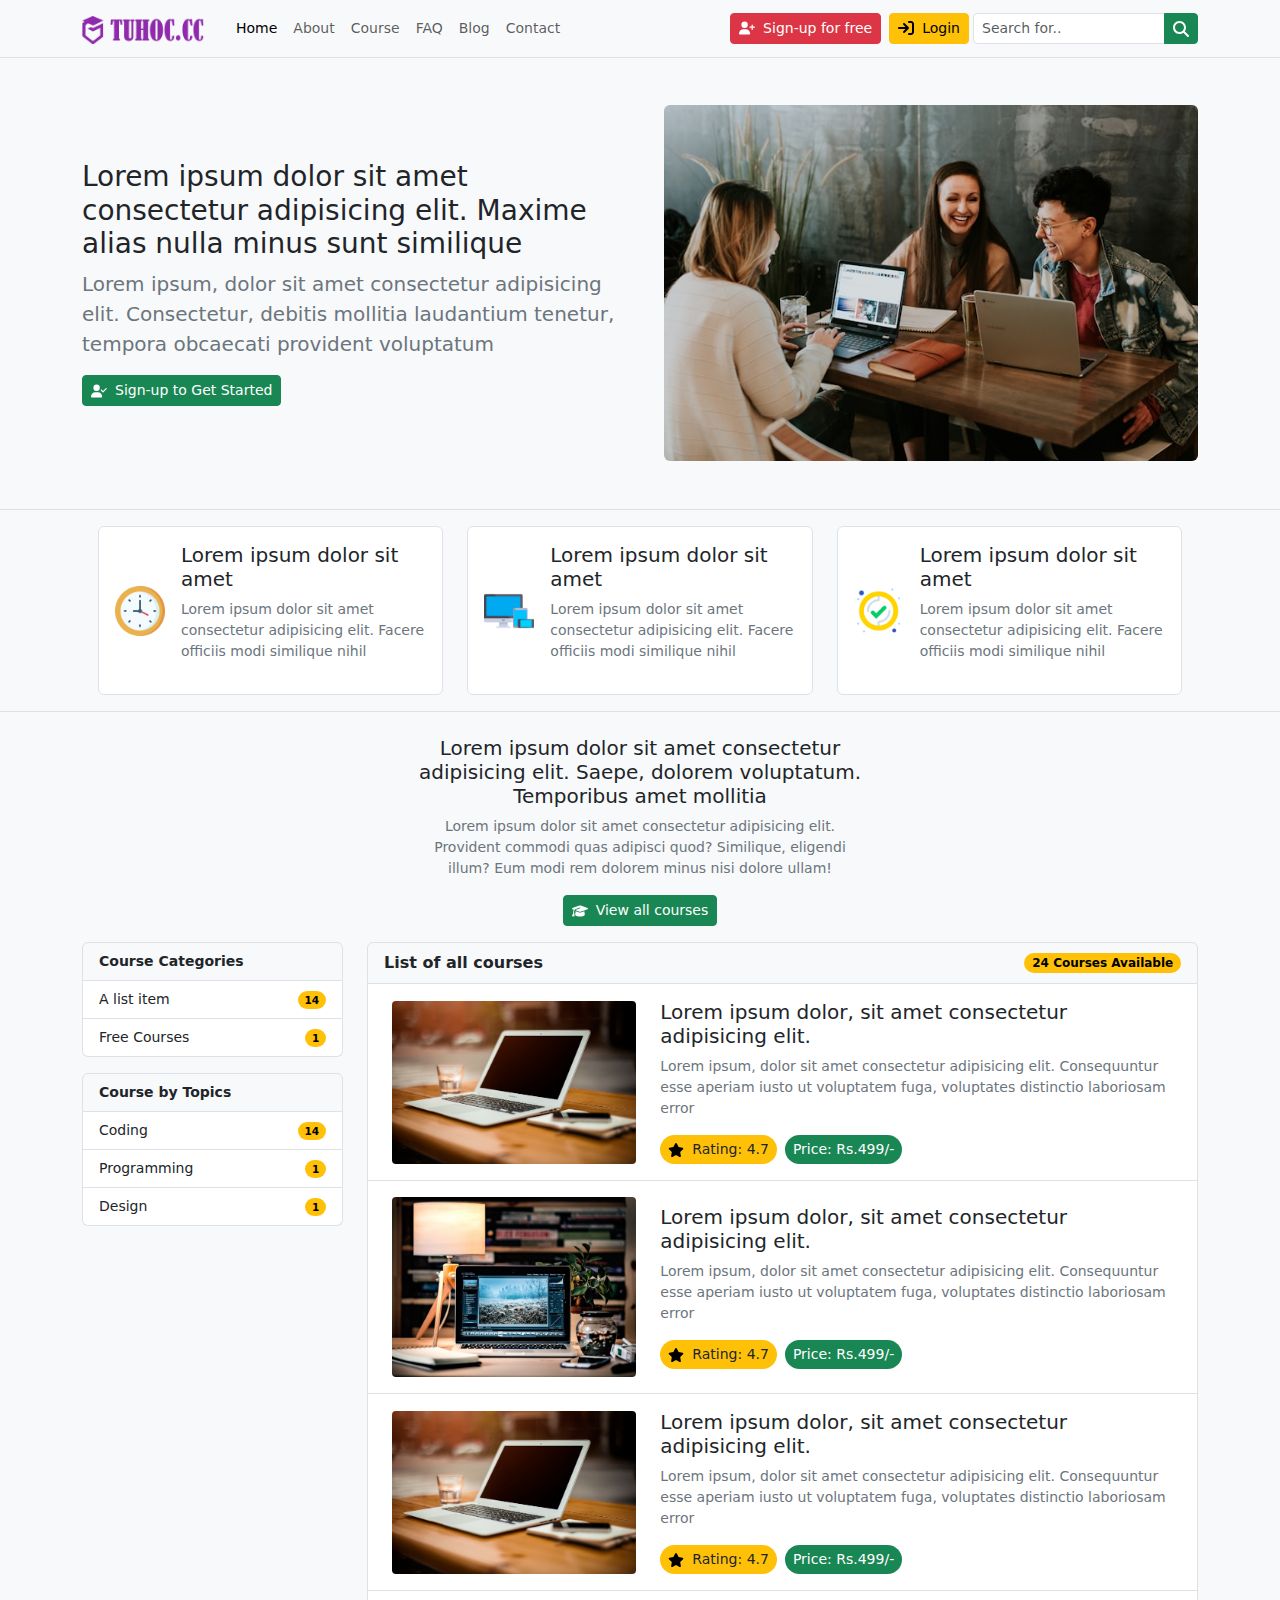
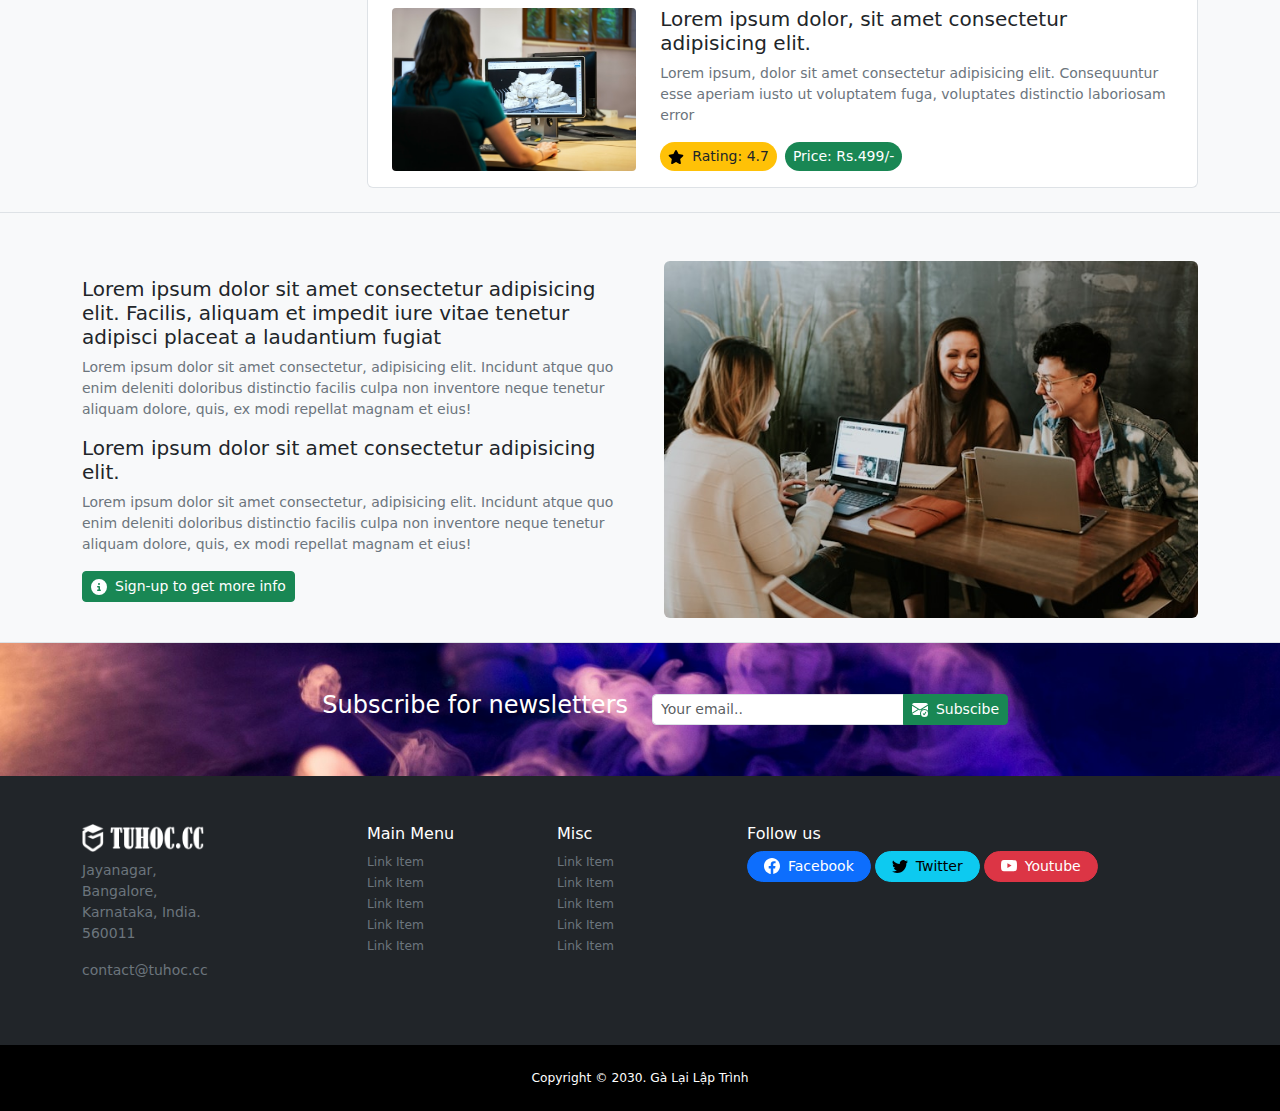
==== commit a3590014: "Update Copyright" ====
--- a/index.html
+++ b/index.html
@@ -797,6 +797,14 @@
         </div>
       </div>
     </footer>
+    <!-- copyright -->
+    <div class="py-4 bg-black">
+      <div
+        class="container d-flex align-items-center justify-content-center small"
+      >
+        <span class="text-white small">Copyright © 2030. Gà Lại Lập Trình</span>
+      </div>
+    </div>
     <!-- nhúng js bt -->
     <script
       src="https://cdn.jsdelivr.net/npm/bootstrap@5.3.3/dist/js/bootstrap.bundle.min.js"
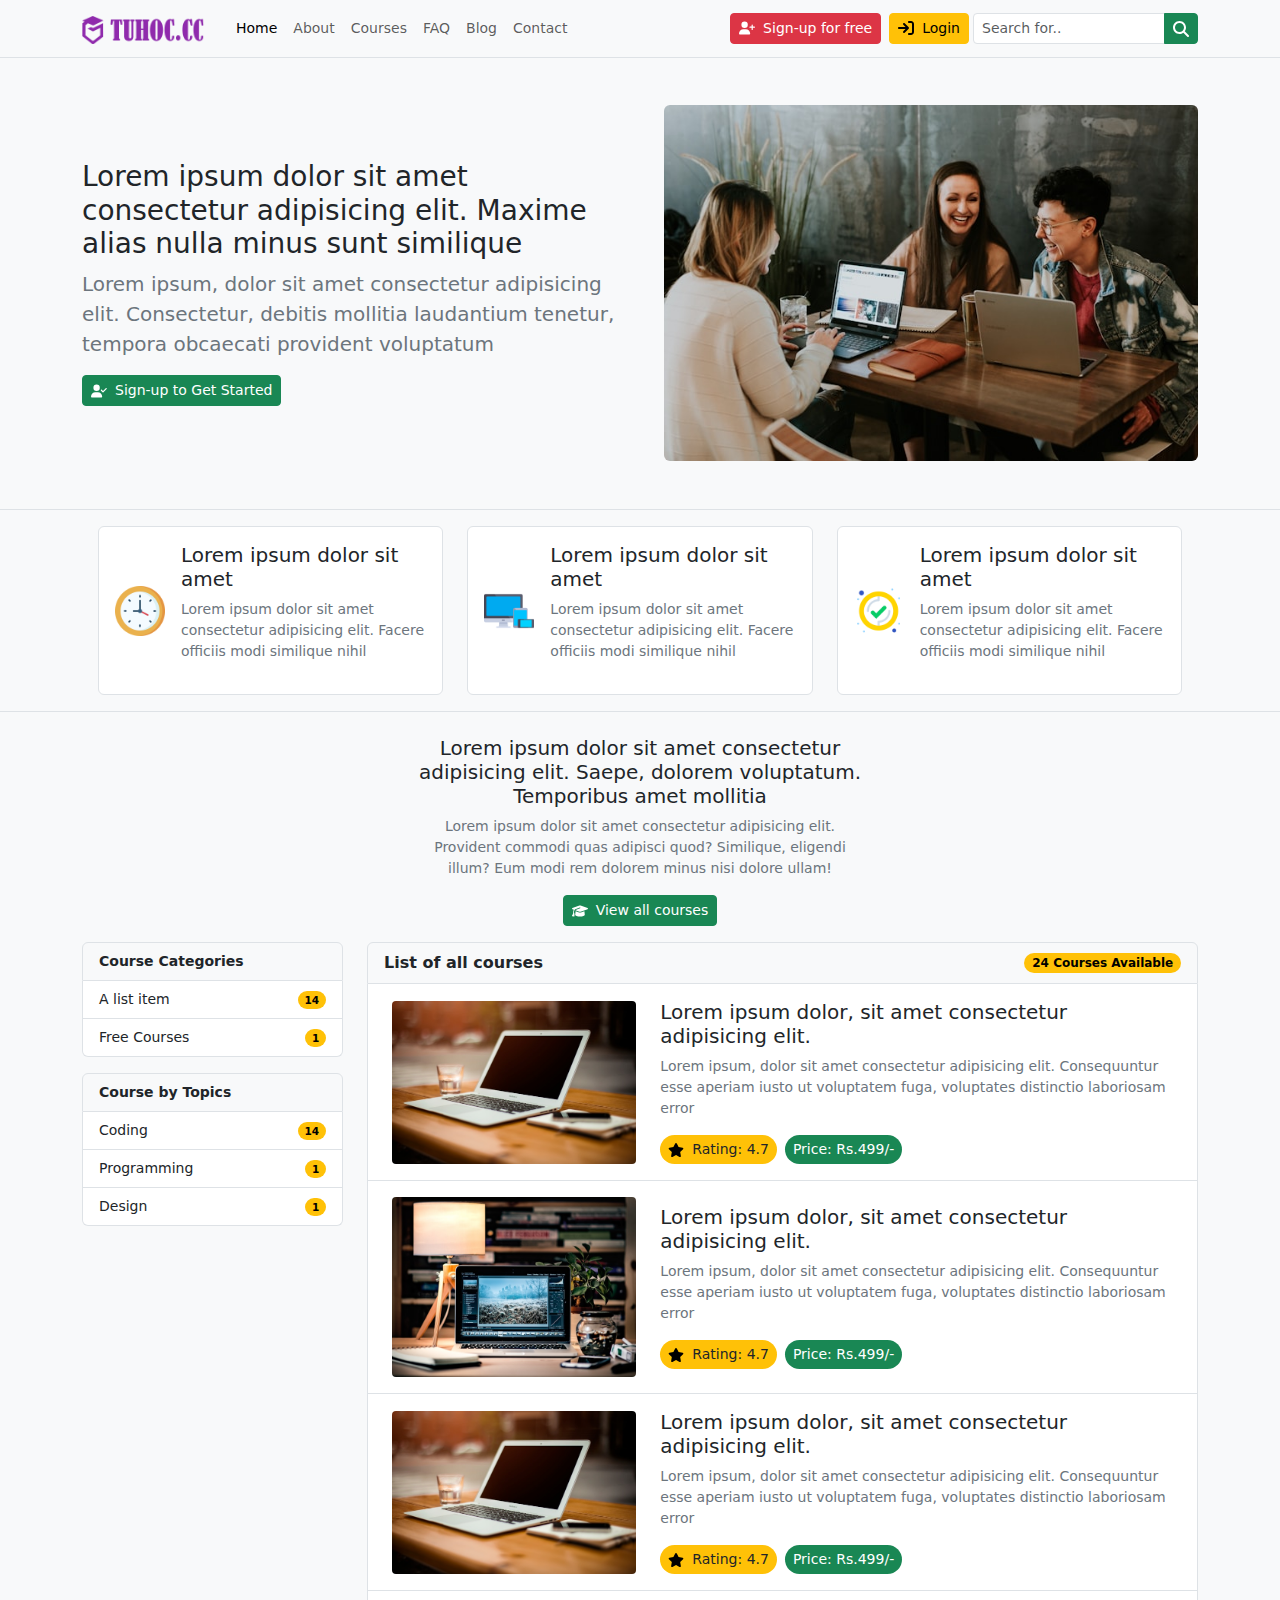
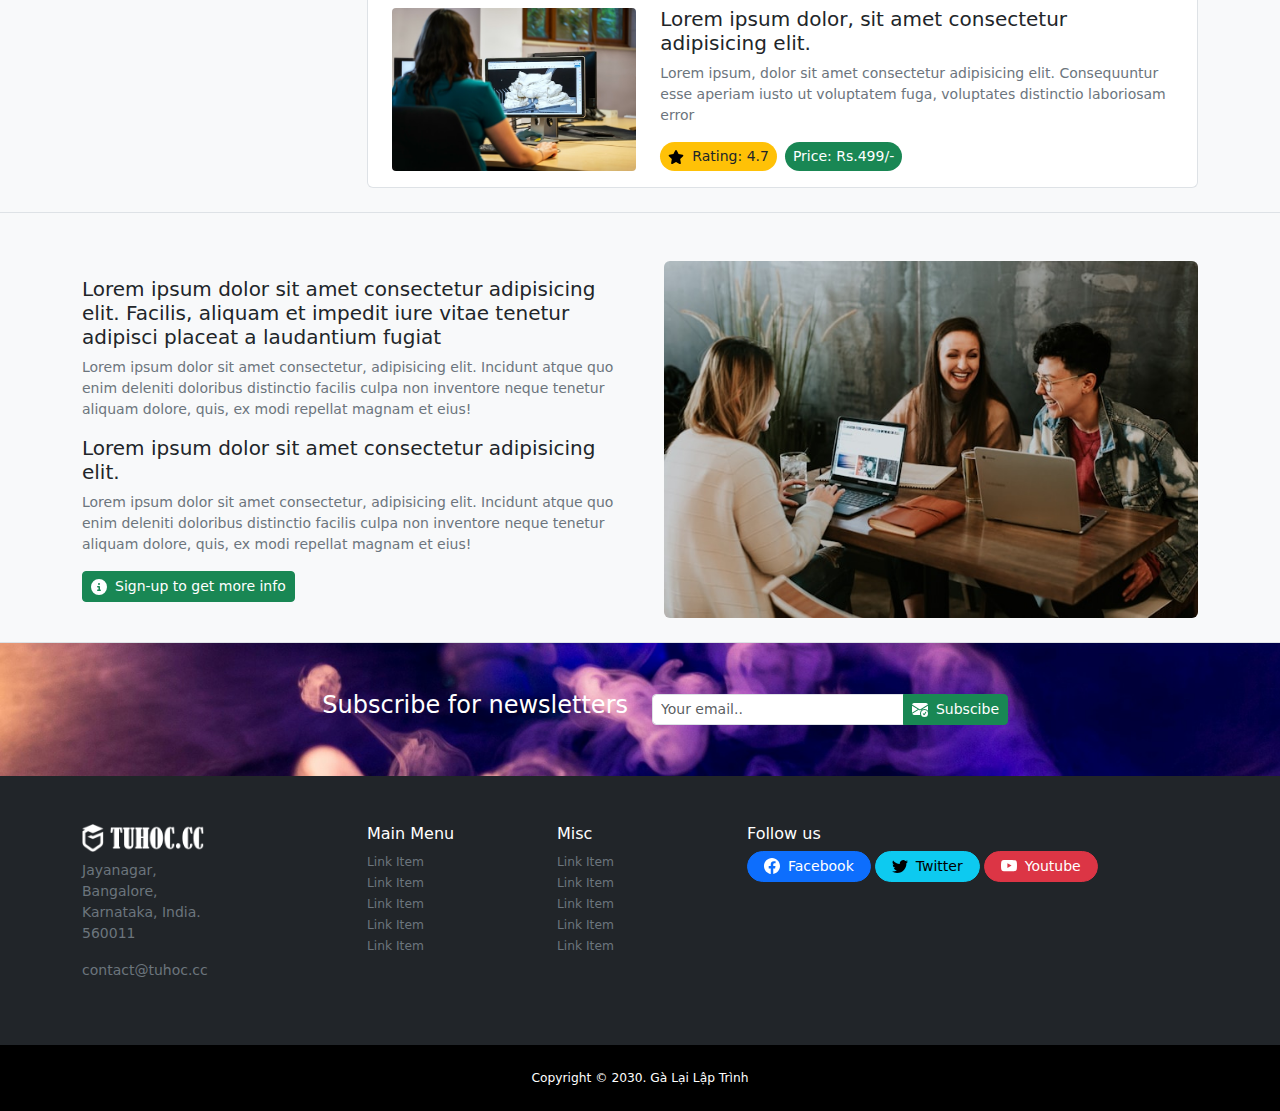
==== commit c0844c00: "Update about.html" ====
--- a/index.html
+++ b/index.html
@@ -3,7 +3,7 @@
   <head>
     <meta charset="UTF-8" />
     <meta name="viewport" content="width=device-width, initial-scale=1.0" />
-    <title>Dự án 5 boostrap tuhoc.cc</title>
+    <title>Dự án 4 bootstrap tuhoc.cc</title>
     <link
       href="https://cdn.jsdelivr.net/npm/bootstrap@5.3.3/dist/css/bootstrap.min.css"
       rel="stylesheet"
@@ -42,22 +42,28 @@
           <!-- menu item -->
           <ul class="navbar-nav me-auto mb-2 mb-lg-0">
             <li class="nav-item">
-              <a class="nav-link active" aria-current="page" href="#">Home</a>
+              <a class="nav-link active" aria-current="page" href="index.html"
+                >Home</a
+              >
             </li>
             <li class="nav-item">
-              <a class="nav-link" aria-current="page" href="#">About</a>
+              <a class="nav-link" aria-current="page" href="about.html"
+                >About</a
+              >
             </li>
             <li class="nav-item">
-              <a class="nav-link" aria-current="page" href="#">Course</a>
+              <a class="nav-link" aria-current="page" href="#">Courses</a>
             </li>
             <li class="nav-item">
-              <a class="nav-link" aria-current="page" href="#">FAQ</a>
+              <a class="nav-link" aria-current="page" href="faq.html">FAQ</a>
             </li>
             <li class="nav-item">
               <a class="nav-link" aria-current="page" href="#">Blog</a>
             </li>
             <li class="nav-item">
-              <a class="nav-link" aria-current="page" href="#">Contact</a>
+              <a class="nav-link" aria-current="page" href="contact.html"
+                >Contact</a
+              >
             </li>
           </ul>
 
@@ -611,7 +617,7 @@
         </div>
       </div>
     </section>
-    <!-- Subcribe -->
+    <!-- Subscribe -->
     <section class="subscribe py-5">
       <div class="container">
         <div class="row justify-content-center align-items-center">
@@ -805,6 +811,38 @@
         <span class="text-white small">Copyright © 2030. Gà Lại Lập Trình</span>
       </div>
     </div>
+    <!-- Mobile padding -->
+    <div
+      class="pt-5 pb-4 d-block d-md-none"
+      style="background-color: black"
+    ></div>
+    <!-- sticky footer -->
+    <div
+      class="d-flex align-items-center justify-content-center d-md-none py-3 fixed-bottom blur-filter"
+    >
+      <a
+        href="#!"
+        class="btn btn-warning d-inline-flex justify-content-center align-items-center rounded-pill py-1 px-3 text-black fw-bold"
+      >
+        <svg
+          xmlns="http://www.w3.org/2000/svg"
+          width="16"
+          height="16"
+          fill="currentColor"
+          class="bi bi-person-check-fill me-2"
+          viewBox="0 0 16 16"
+        >
+          <path
+            fill-rule="evenodd"
+            d="M15.854 5.146a.5.5 0 0 1 0 .708l-3 3a.5.5 0 0 1-.708 0l-1.5-1.5a.5.5 0 0 1 .708-.708L12.5 7.793l2.646-2.647a.5.5 0 0 1 .708 0z"
+          ></path>
+          <path
+            d="M1 14s-1 0-1-1 1-4 6-4 6 3 6 4-1 1-1 1H1zm5-6a3 3 0 1 0 0-6 3 3 0 0 0 0 6z"
+          ></path>
+        </svg>
+        Sign-up for free
+      </a>
+    </div>
     <!-- nhúng js bt -->
     <script
       src="https://cdn.jsdelivr.net/npm/bootstrap@5.3.3/dist/js/bootstrap.bundle.min.js"
--- a/css/style.css
+++ b/css/style.css
@@ -6,3 +6,7 @@
   background-size: cover;
   background-position: center;
 }
+.blur-filter {
+  backdrop-filter: blur(8px);
+  background-color: #cccccc4a;
+}
